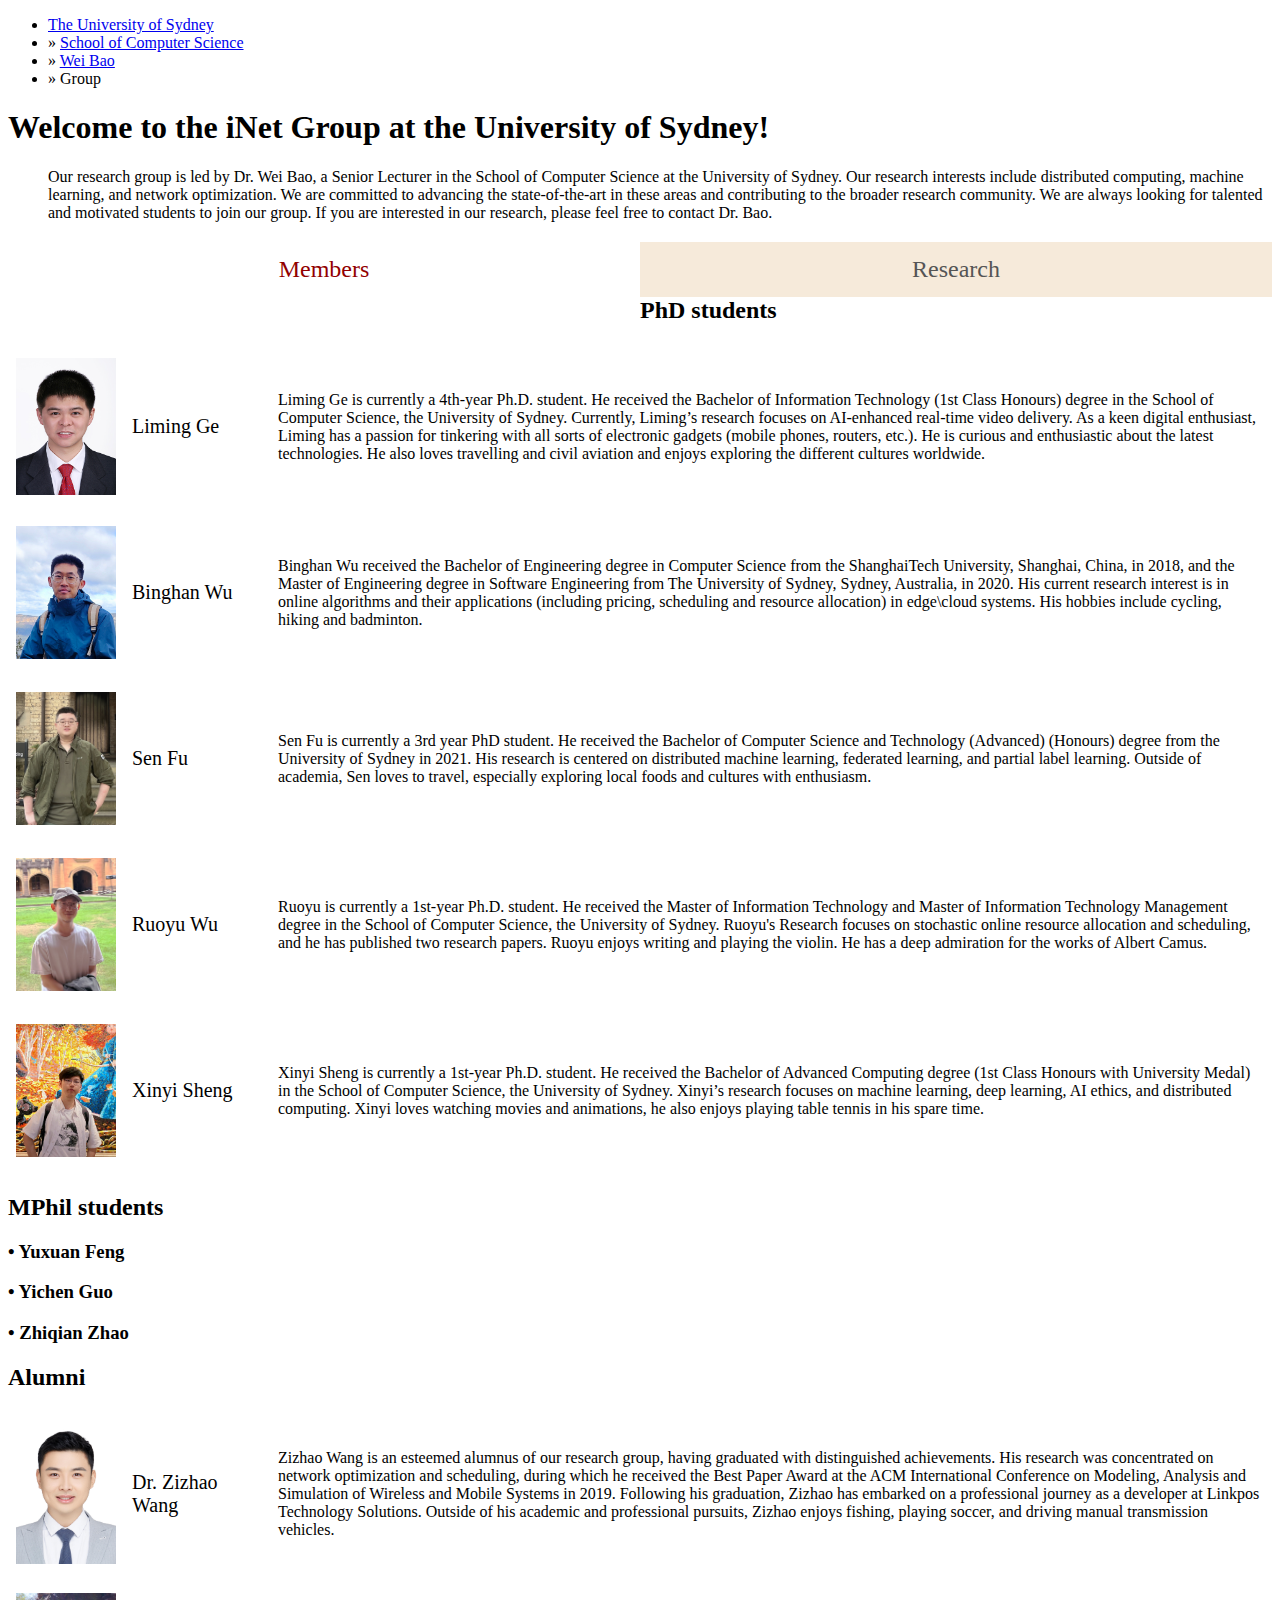
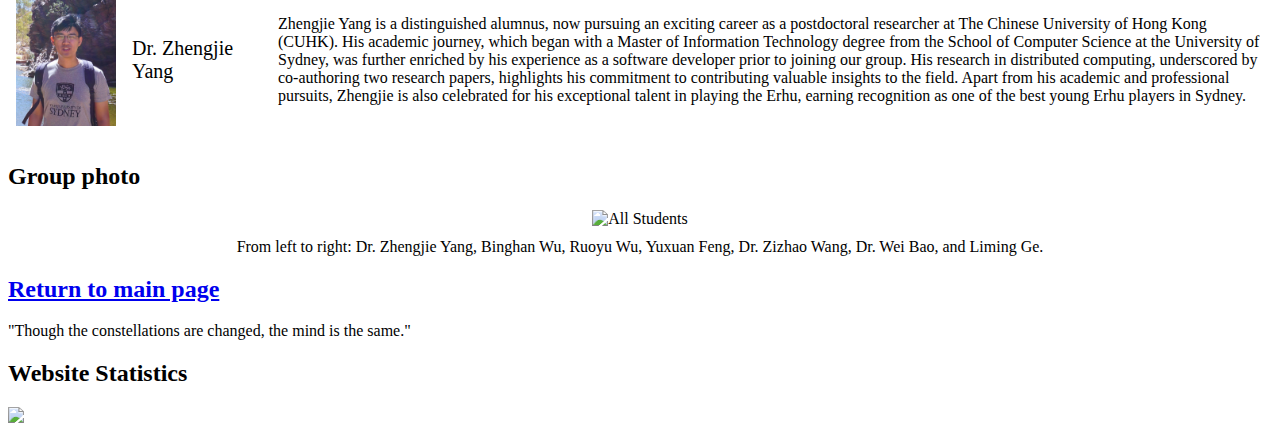
==== members.html @ c77a0532 "Add group page" ====
<!DOCTYPE html PUBLIC "-//W3C//DTD XHTML 1.0 Transitional//EN" "http://www.w3.org/TR/xhtml1/DTD/xhtml1-transitional.dtd">
<html xmlns="http://www.w3.org/1999/xhtml" xml:lang="en" lang="en">
<head>
<!-- MAKE YOUR CONTENT MORE ACCESSIBLE BY INCLUDING MACHINE-READABLE METADATA IN YOUR XHTML CODE - USE STANFORD'S DUBLIN CORE METADATA GENERATOR AT http://soap.stanford.edu/plugins/dublincore -->
<meta http-equiv="Content-Type" content="text/html; charset=utf-8"/>

<title>WEI BAO Group</title>
<link rel="stylesheet" type="text/css" href="styles/fixed_textfont_serif.css" media="all" />

<link rel="stylesheet" href="styles/group_page.css">

<style>
	h3::before {
		content: "• ";
		/* Additional styling to align the bullet properly with your text may be required */
	}
</style>

</head>
<body>

<!--BEGIN TOP RED BAR -->
<div id="top_navbar">
  <!-- OPTIONAL TOP NAVIGATION OR TEXT AREA INSIDE RED BAR; BAR EXPANDS HEIGHT AUTOMATICALLY TO ACCOMMODATE CONTENT -->
 <ul>
    <li><a href="http://sydney.edu.au/">The University of Sydney</a></li>
		<li>&raquo; <a href="http://sydney.edu.au/engineering/it/">School of Computer Science</a></li>
		<li>&raquo; <a href="index.html">Wei Bao</a></li>
		<li>&raquo; Group</li>
  </ul>

  <!-- END OF OPTIONAL TOP RED BAR CONTENT -->
</div>
<!-- END TOP RED BAR -->

<div id="content_container">
  <!-- PAGE TITLE AREA AND BOX -->

	<div id="page_title_area">
		<!-- STANDARD PAGE TITLE; NO DECORATIVE GRAPHIC -->
		<div id="page_title_leftcontent">
			<h1>Welcome to the iNet Group at the University of Sydney!</h1>
			<ul>
				<p>Our research group is led by Dr. Wei Bao, a Senior Lecturer in the School of Computer Science at the University of Sydney. Our research interests include distributed computing, machine learning, and network optimization. We are committed to advancing the state-of-the-art in these areas and contributing to the broader research community. We are always looking for talented and motivated students to join our group. If you are interested in our research, please feel free to contact Dr. Bao.</p>
		</div>
	</div>

	<div id="content">

		<!-- Tab Container -->
		<div id="tab-container" class="clearfix">
			<div class="tab">
				<a href="members.html" class="tablinks active">Members</a>
				<a href="research.html" class="tablinks">Research</a>
			</div>
		</div>
  
		<h2>PhD students</h2>

		  <table class="student-table">
			  <tr>
				  <td><img src="images/photos/limingge.jpg" style="width:100px;height:auto;"></td>
				  <td class="name">Liming Ge</td>
				  <td>Liming Ge is currently a 4th-year Ph.D. student. He received the Bachelor of Information Technology (1st Class Honours) degree in the School of Computer Science, the University of Sydney. Currently, Liming’s research focuses on AI-enhanced real-time video delivery. As a keen digital enthusiast, Liming has a passion for tinkering with all sorts of electronic gadgets (mobile phones, routers, etc.). He is curious and enthusiastic about the latest technologies. He also loves travelling and civil aviation and enjoys exploring the different cultures worldwide.</td>
			  </tr>
			  <tr>
				  <td><img src="images/photos/binghanwu.jpg" style="width:100px;height:auto;"></td>
				  <td class="name">Binghan Wu</td>
				  <td>Binghan Wu received the Bachelor of Engineering degree in Computer Science from the ShanghaiTech University, Shanghai, China, in 2018, and the Master of Engineering degree in Software Engineering from The University of Sydney, Sydney, Australia, in 2020. His current research interest is in online algorithms and their applications (including pricing, scheduling and resource allocation) in edge\cloud systems. His hobbies include cycling, hiking and badminton.</td>
			  </tr>
			  <tr>
				  <td><img src="images/photos/senfu.jpg" style="width:100px;height:auto;"></td>
				  <td class="name">Sen Fu</td>
				  <td>Sen Fu is currently a 3rd year PhD student. He received the Bachelor of Computer Science and Technology (Advanced) (Honours) degree from the University of Sydney in 2021. His research is centered on distributed machine learning, federated learning, and partial label learning. Outside of academia, Sen loves to travel, especially exploring local foods and cultures with enthusiasm.</td>
			  </tr>
			  <tr>
				  <td><img src="images/photos/ruoyuwu.png" style="width:100px;height:auto;"></td>
				  <td class="name">Ruoyu Wu</td>
				  <td>Ruoyu is currently a 1st-year Ph.D. student. He received the Master of Information Technology and Master of Information Technology Management degree in the School of Computer Science, the University of Sydney. Ruoyu's Research focuses on stochastic online resource allocation and scheduling, and he has published two research papers. Ruoyu enjoys writing and playing the violin. He has a deep admiration for the works of Albert Camus.</td>
			  </tr>
			  <tr>
				  <td><img src="images/photos/xinyisheng.jpg" style="width:100px;height:auto;"></td>
				  <td class="name">Xinyi Sheng</td>
				  <td>Xinyi Sheng is currently a 1st-year Ph.D. student. He received the Bachelor of Advanced Computing degree (1st Class Honours with University Medal) in the School of Computer Science, the University of Sydney. Xinyi’s research focuses on machine learning, deep learning, AI ethics, and distributed computing. Xinyi loves watching movies and animations, he also enjoys playing table tennis in his spare time.</td>
			  </tr>
		  </table>


		<h2>MPhil students</h2>
		<h3>Yuxuan Feng</h3>
		<h3>Yichen Guo</h3>
		<h3>Zhiqian Zhao</h3>

		<h2>Alumni</h2>
		<table class="student-table">
			<tr>
				<td><img src="images/photos/zizhaowang.jpeg" style="width:100px;height:auto;"></td>
				<td class="name">Dr. Zizhao Wang</td>
				<td>Zizhao Wang is an esteemed alumnus of our research group, having graduated with distinguished achievements. His research was concentrated on network optimization and scheduling, during which he received the Best Paper Award at the ACM International Conference on Modeling, Analysis and Simulation of Wireless and Mobile Systems in 2019. Following his graduation, Zizhao has embarked on a professional journey as a developer at Linkpos Technology Solutions. Outside of his academic and professional pursuits, Zizhao enjoys fishing, playing soccer, and driving manual transmission vehicles.</td>
			</tr>
			<tr>
				<td><img src="images/photos/zhengjieyang.jpg" style="width:100px;height:auto;"></td>
				<td class="name">Dr. Zhengjie Yang</td>
				<td>Zhengjie Yang is a distinguished alumnus, now pursuing an exciting career as a postdoctoral researcher at The Chinese University of Hong Kong (CUHK). His academic journey, which began with a Master of Information Technology degree from the School of Computer Science at the University of Sydney, was further enriched by his experience as a software developer prior to joining our group. His research in distributed computing, underscored by co-authoring two research papers, highlights his commitment to contributing valuable insights to the field. Apart from his academic and professional pursuits, Zhengjie is also celebrated for his exceptional talent in playing the Erhu, earning recognition as one of the best young Erhu players in Sydney.</td>
			</tr>
		</table>

		<h2>Group photo</h2>
<!--		<h3>2023</h3>-->
		<div style="text-align:center; margin-top:20px;">
			<img src="images/photos/groupphoto2023.JPG" alt="All Students" style="max-width:100%; height:auto;">
			<p style="margin-top:10px;">From left to right: Dr. Zhengjie Yang, Binghan Wu, Ruoyu Wu, Yuxuan Feng, Dr. Zizhao Wang, Dr. Wei Bao, and Liming Ge.</p>
		</div>

  </div>
  <div id="sidebar">
    <h2><a href="index.html">Return to main page</a></h2>
			
   
    <div id="seal" class="clearfix"></div>
		<p>"Though the constellations are changed, the mind is the same."</p>
<h2>Website Statistics</h2>
<a href="http://www.clustrmaps.com/map/rp-www.cs.usyd.edu.au/~weibao/" title="Visitor Map for rp-www.cs.usyd.edu.au/~weibao/"><img src="//www.clustrmaps.com/map_v2.png?u=tdsS&d=HJOBDzatFoCjlC_5ncvuPADw_qyJkgBQmiRA-ak4hQo" /></a>
  </div>

<!-- img src="http://iplogger.org/1Pwj3.jpg" -->


  <div id="footer">
  </div>
</div>
<!-- end #content -->
</body>
</html>
---- styles/group_page.css ----
.student-table {
    width: 100%;
    border-collapse: collapse;
}

.student-table th, .student-table td {
    /*border: 1px solid #ddd;*/
    border: none; /* Makes the border invisible */
    padding: 8px;
    vertical-align: middle; /* Vertically centers content */
    height: 150px; /* Fixed height for all cells */
}

/* Fix the width of the second column */
.student-table td:nth-child(2), .student-table th:nth-child(2) {
    width: 130px;
}

.student-table .name {
    font-size: 20px; /* Larger font for student name */
}

/* Container for the tabs, with sufficient spacing from the content below */
.tab-container {
    margin-bottom: 20px; /* Sufficient spacing from the content below */
    overflow: hidden; /* Clear floats */
    background-color: #fff; /* Background color matching .margin_comment */
    border-bottom: 2px solid #f6eada; /* Border color matching .margin_comment */
}

/* Style adjustments for the tab links to display them inline */
.tablinks {
    float: left; /* Align tabs side by side */
    width: 50%; /* Each tab takes up half the container width */
    padding: 14px 0; /* Vertical padding */
    text-align: center; /* Center tab text */
    background-color: #f6eada; /* Slightly darker background for inactive tab, was #fff */
    color: #555; /* Text color matching .margin_comment */
    font-size: 1.5em; /* Font size matching .margin_comment */
    border: none; /* No border */
    text-decoration: none; /* Remove underline from links */
    transition: background-color 0.3s, border-bottom-color 0.3s; /* Smooth transition for hover effect */
}

/* Hover state for tabs (keep as it was to maintain a visual feedback on hover) */
.tablinks:hover {
    background-color: #f9f0eb; /* Lighter background color for hover */
    border-bottom: 3px solid #920000; /* Bottom border for hover indication */
}

.tablinks.active {
    background-color: #fff; /* Background color for active tab, was #f6eada */
    color: #920000; /* Ensuring text color is consistent, might not be necessary if it was already #555 */
    border-bottom: 3px solid #fff; /* Bottom border for active tab indication, kept the same */
}
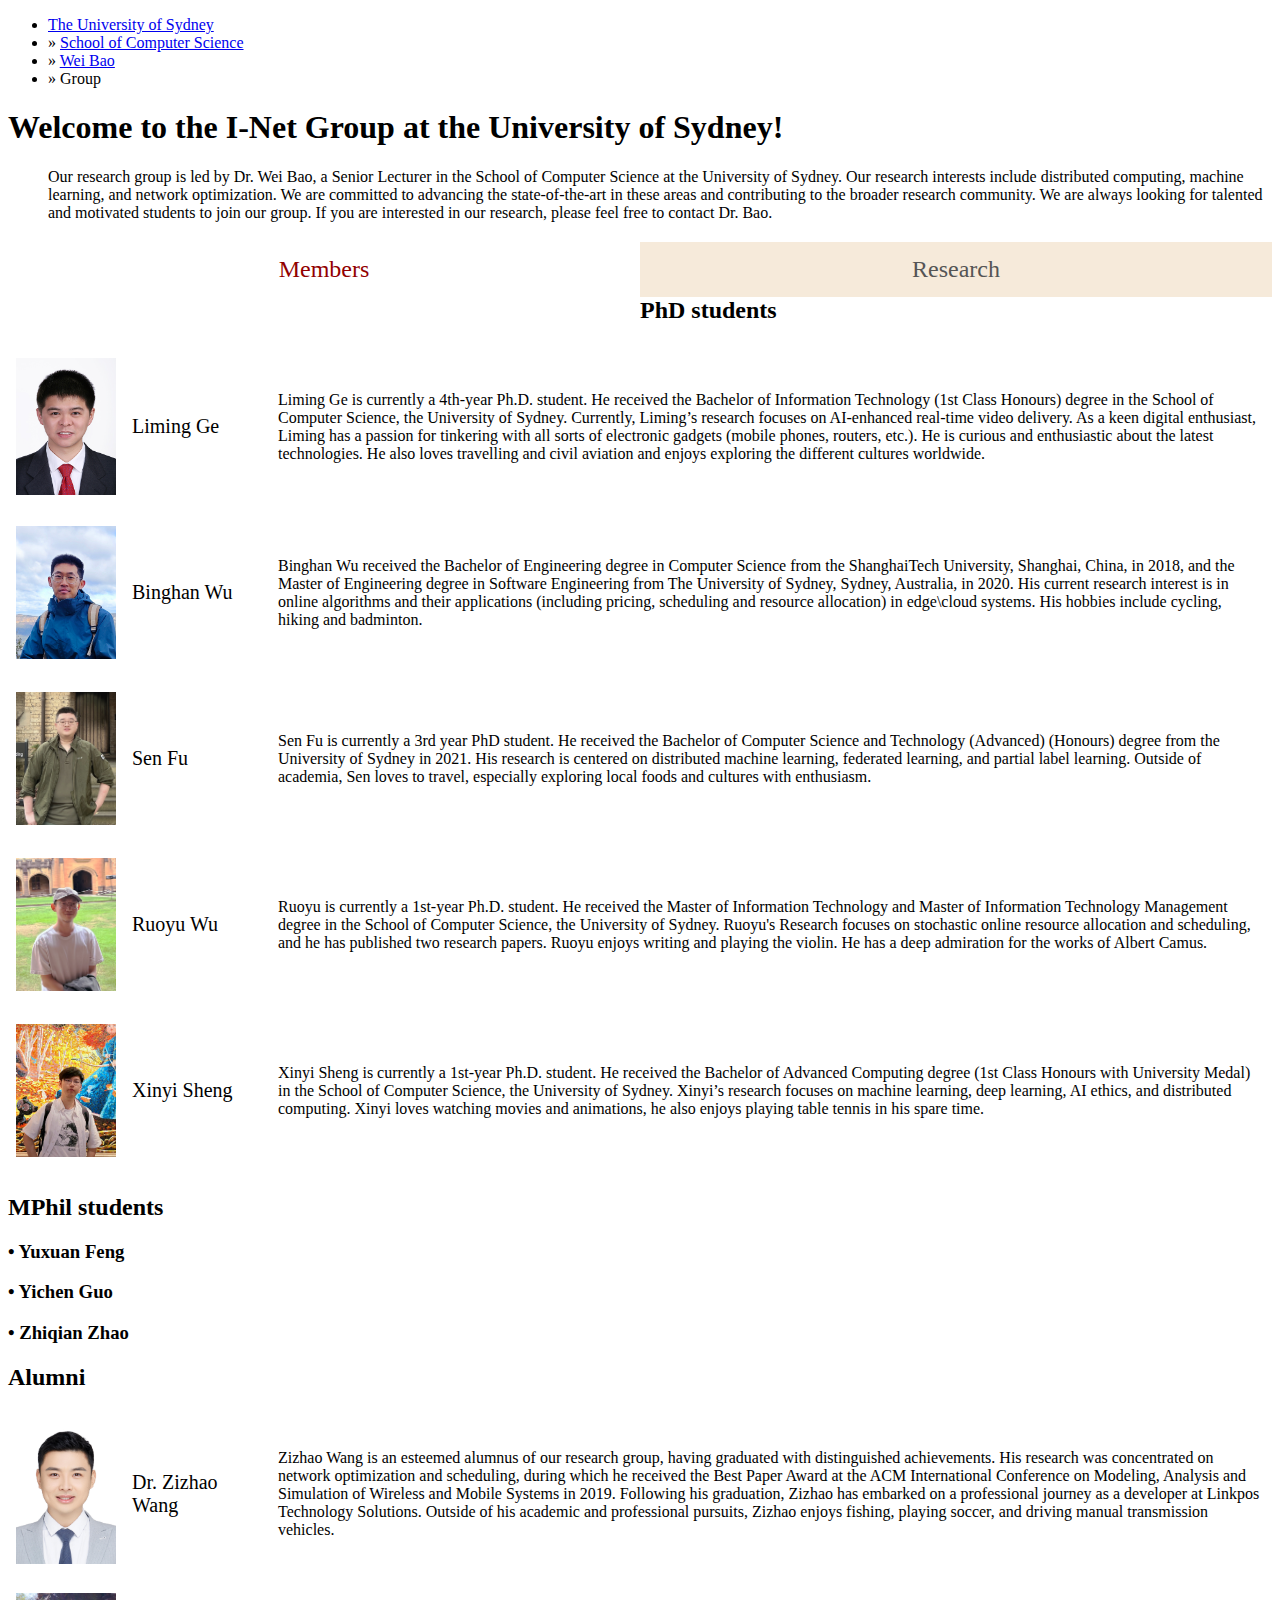
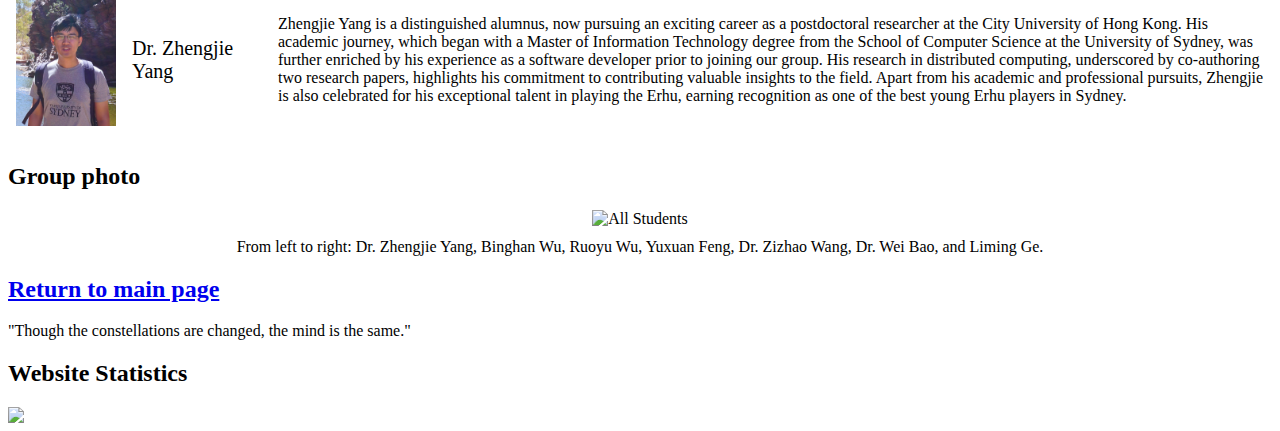
==== commit b05f4da5: "members.html" ====
--- a/members.html
+++ b/members.html
@@ -39,7 +39,7 @@
 	<div id="page_title_area">
 		<!-- STANDARD PAGE TITLE; NO DECORATIVE GRAPHIC -->
 		<div id="page_title_leftcontent">
-			<h1>Welcome to the iNet Group at the University of Sydney!</h1>
+			<h1>Welcome to the I-Net Group at the University of Sydney!</h1>
 			<ul>
 				<p>Our research group is led by Dr. Wei Bao, a Senior Lecturer in the School of Computer Science at the University of Sydney. Our research interests include distributed computing, machine learning, and network optimization. We are committed to advancing the state-of-the-art in these areas and contributing to the broader research community. We are always looking for talented and motivated students to join our group. If you are interested in our research, please feel free to contact Dr. Bao.</p>
 		</div>
@@ -101,7 +101,7 @@
 			<tr>
 				<td><img src="images/photos/zhengjieyang.jpg" style="width:100px;height:auto;"></td>
 				<td class="name">Dr. Zhengjie Yang</td>
-				<td>Zhengjie Yang is a distinguished alumnus, now pursuing an exciting career as a postdoctoral researcher at The Chinese University of Hong Kong (CUHK). His academic journey, which began with a Master of Information Technology degree from the School of Computer Science at the University of Sydney, was further enriched by his experience as a software developer prior to joining our group. His research in distributed computing, underscored by co-authoring two research papers, highlights his commitment to contributing valuable insights to the field. Apart from his academic and professional pursuits, Zhengjie is also celebrated for his exceptional talent in playing the Erhu, earning recognition as one of the best young Erhu players in Sydney.</td>
+				<td>Zhengjie Yang is a distinguished alumnus, now pursuing an exciting career as a postdoctoral researcher at the City University of Hong Kong. His academic journey, which began with a Master of Information Technology degree from the School of Computer Science at the University of Sydney, was further enriched by his experience as a software developer prior to joining our group. His research in distributed computing, underscored by co-authoring two research papers, highlights his commitment to contributing valuable insights to the field. Apart from his academic and professional pursuits, Zhengjie is also celebrated for his exceptional talent in playing the Erhu, earning recognition as one of the best young Erhu players in Sydney.</td>
 			</tr>
 		</table>
 
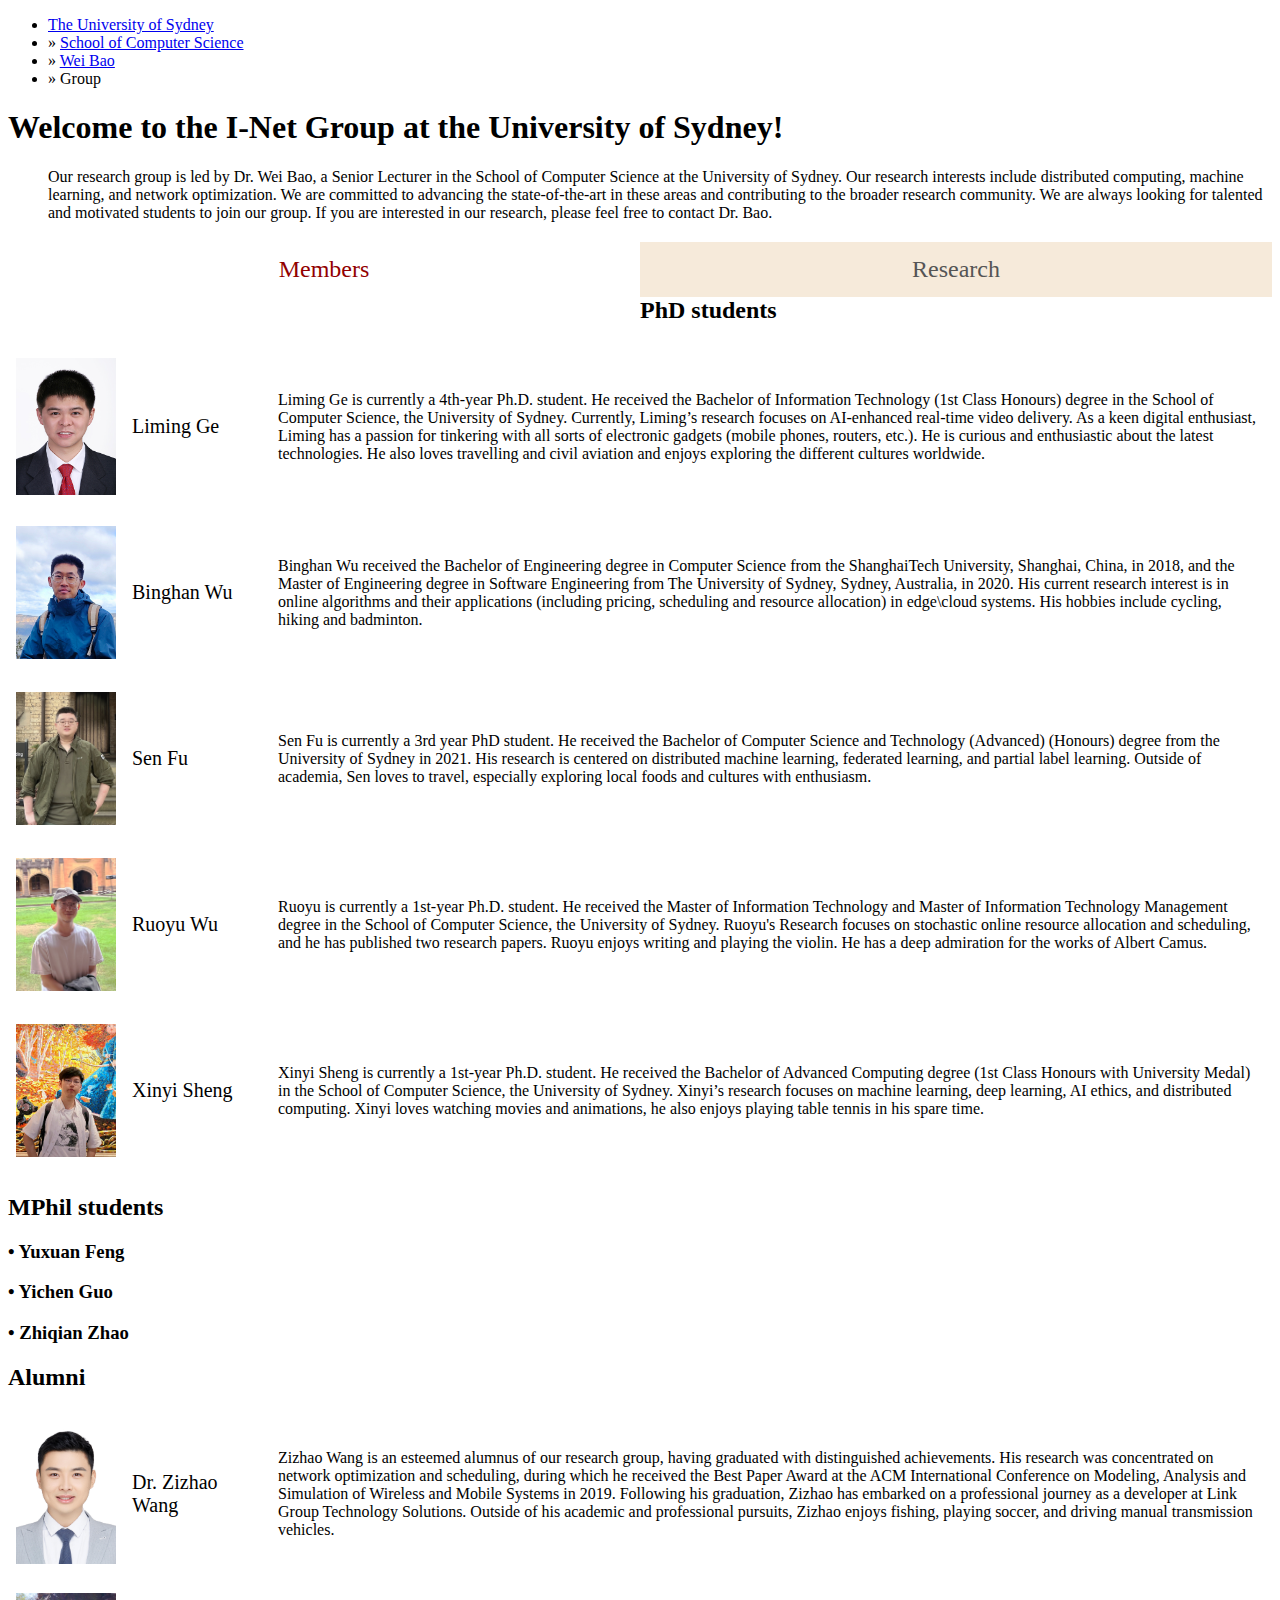
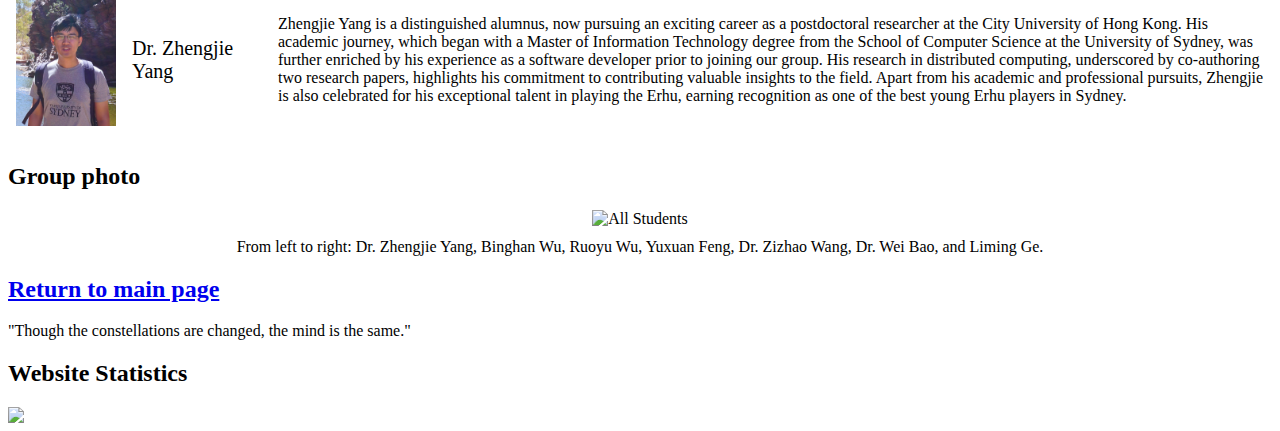
==== commit 0e3911ba: "members.html" ====
--- a/members.html
+++ b/members.html
@@ -96,7 +96,7 @@
 			<tr>
 				<td><img src="images/photos/zizhaowang.jpeg" style="width:100px;height:auto;"></td>
 				<td class="name">Dr. Zizhao Wang</td>
-				<td>Zizhao Wang is an esteemed alumnus of our research group, having graduated with distinguished achievements. His research was concentrated on network optimization and scheduling, during which he received the Best Paper Award at the ACM International Conference on Modeling, Analysis and Simulation of Wireless and Mobile Systems in 2019. Following his graduation, Zizhao has embarked on a professional journey as a developer at Linkpos Technology Solutions. Outside of his academic and professional pursuits, Zizhao enjoys fishing, playing soccer, and driving manual transmission vehicles.</td>
+				<td>Zizhao Wang is an esteemed alumnus of our research group, having graduated with distinguished achievements. His research was concentrated on network optimization and scheduling, during which he received the Best Paper Award at the ACM International Conference on Modeling, Analysis and Simulation of Wireless and Mobile Systems in 2019. Following his graduation, Zizhao has embarked on a professional journey as a developer at Link Group Technology Solutions. Outside of his academic and professional pursuits, Zizhao enjoys fishing, playing soccer, and driving manual transmission vehicles.</td>
 			</tr>
 			<tr>
 				<td><img src="images/photos/zhengjieyang.jpg" style="width:100px;height:auto;"></td>
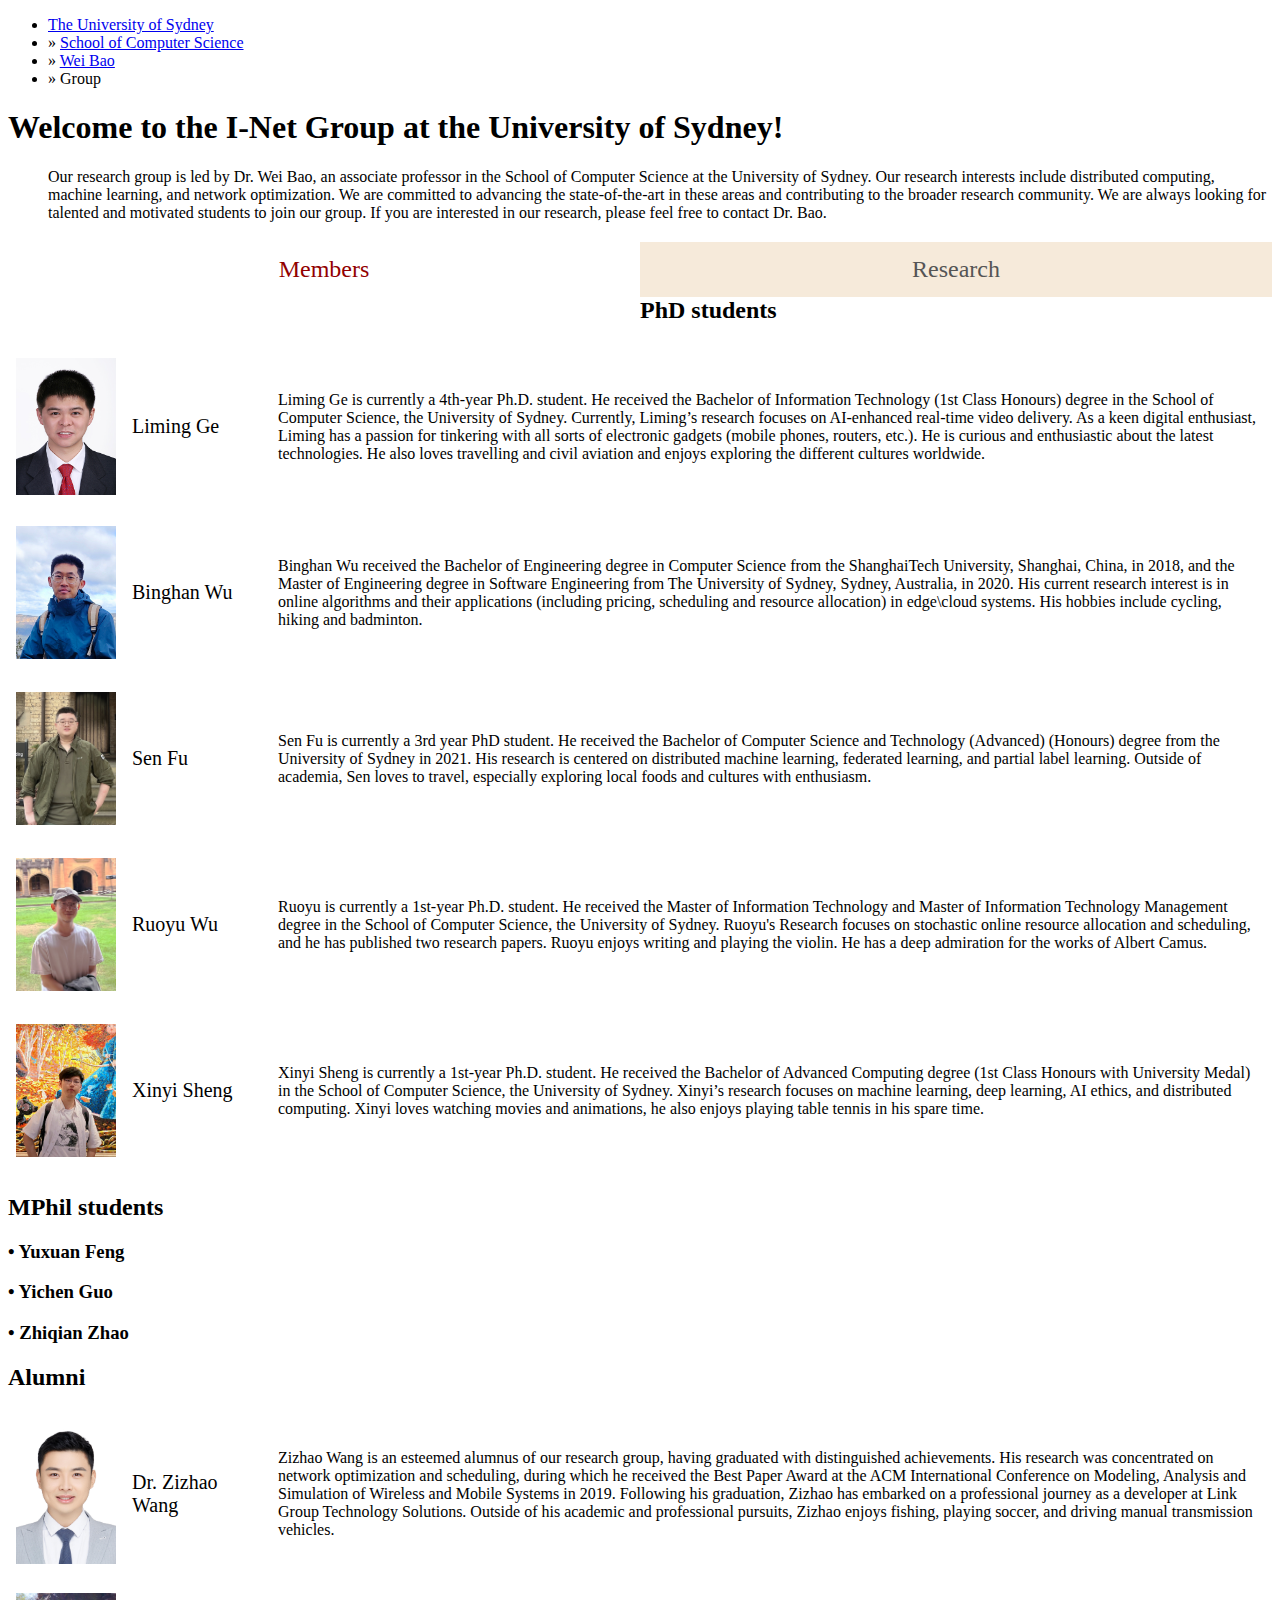
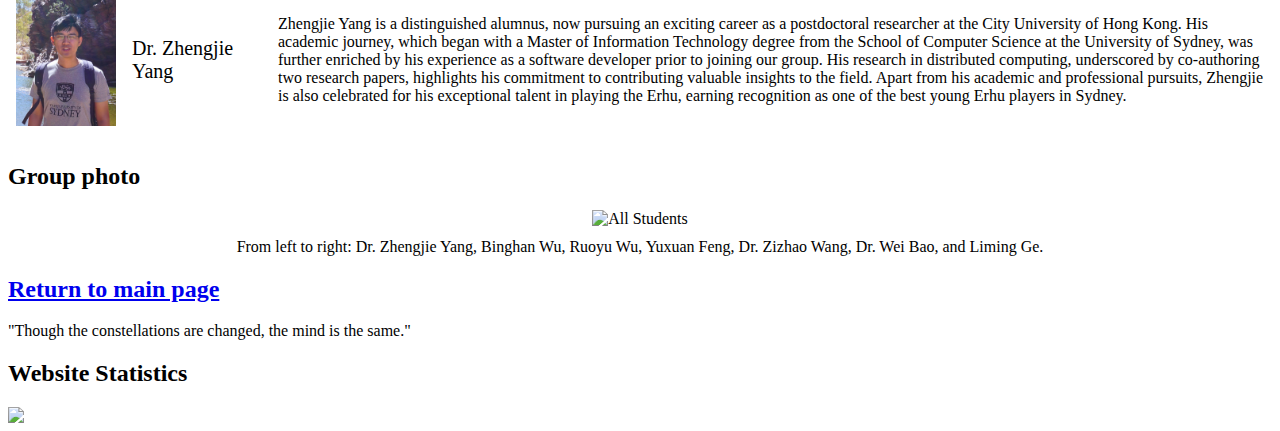
==== commit 113b48b5: "Update members.html" ====
--- a/members.html
+++ b/members.html
@@ -41,7 +41,7 @@
 		<div id="page_title_leftcontent">
 			<h1>Welcome to the I-Net Group at the University of Sydney!</h1>
 			<ul>
-				<p>Our research group is led by Dr. Wei Bao, a Senior Lecturer in the School of Computer Science at the University of Sydney. Our research interests include distributed computing, machine learning, and network optimization. We are committed to advancing the state-of-the-art in these areas and contributing to the broader research community. We are always looking for talented and motivated students to join our group. If you are interested in our research, please feel free to contact Dr. Bao.</p>
+				<p>Our research group is led by Dr. Wei Bao, an associate professor in the School of Computer Science at the University of Sydney. Our research interests include distributed computing, machine learning, and network optimization. We are committed to advancing the state-of-the-art in these areas and contributing to the broader research community. We are always looking for talented and motivated students to join our group. If you are interested in our research, please feel free to contact Dr. Bao.</p>
 		</div>
 	</div>
 
